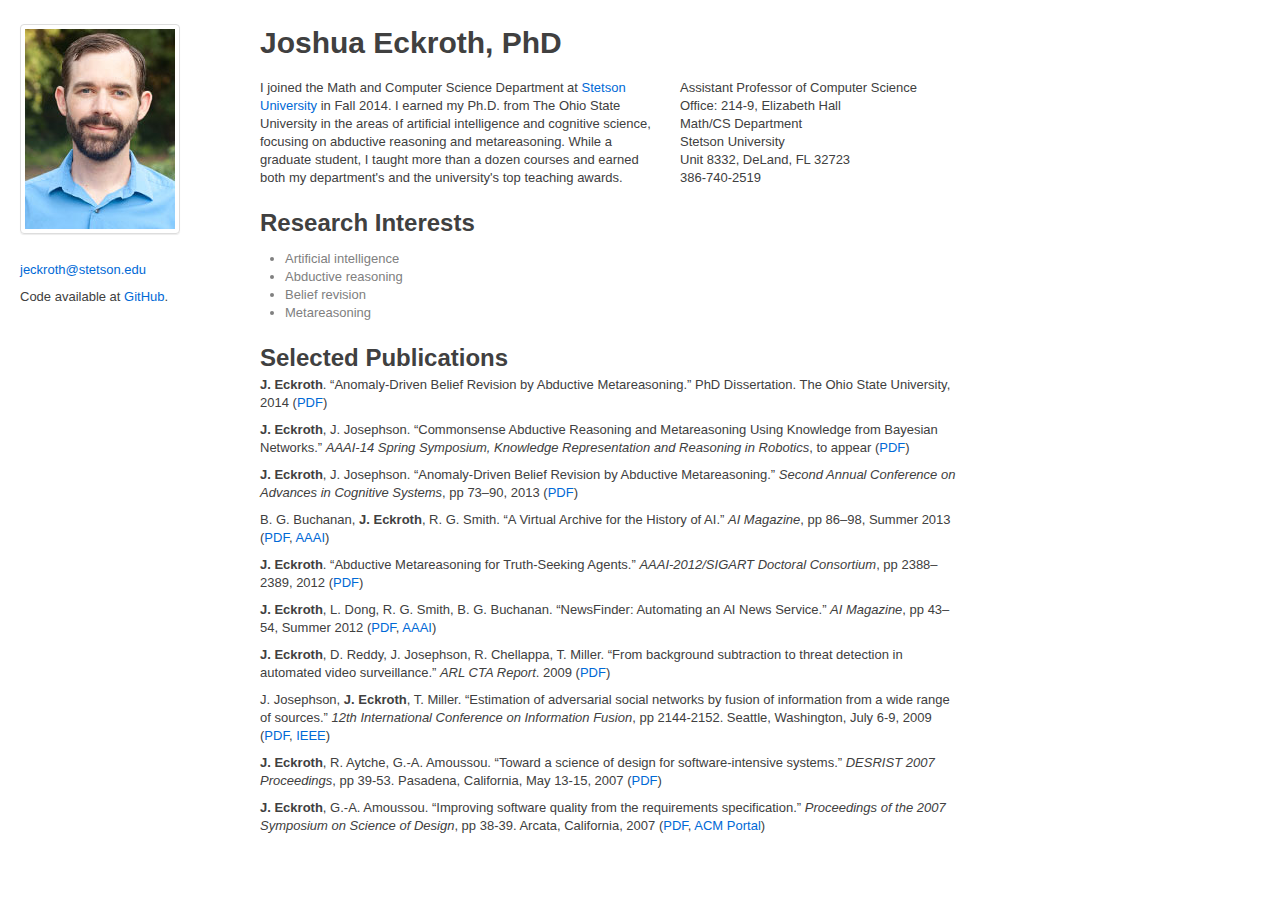
==== index.html @ 1911778b "First version, mostly copied from grad-website." ====
<!DOCTYPE HTML PUBLIC "-//W3C//DTD HTML 4.01 Transitional//EN" "http://www.w3.org/TR/html4/loose.dtd">
<html>
  <head>
    <meta http-equiv="Content-Type" content="text/html; charset=iso-8859-15">
    <meta name="google-site-verification" content="7IxbOrfcVsmC3VvO97xg_3MfYX0-jWAUbtTDdzuDszA" />
    <link rel="stylesheet" type="text/css" href="bootstrap-1.4.0.min.css" />
    <title>Joshua Eckroth, PhD</title>
  </head>
  <body style="padding-top: 15px;">
    <div class="container-fluid">
      <div class="sidebar">
        <p>
          <ul class="media-grid">
            <li>
              <a href="#">
                <img src="joshua-eckroth.jpg" width="150" height="200"
                     alt="Joshua Eckroth" title="Joshua Eckroth" />
              </a>
            </li>
          </ul>
        </p>
        <address>
          <p>
            <a href="mailto:jeckroth@stetson.edu">jeckroth@stetson.edu</a>
          </p>
          <p>
            Code available at <a href="http://www.github.com/joshuaeckroth">GitHub</a>.
          </p>
        </address>
      </div>
      <div class="content">
        <div class="row">
          <div class="span12" style="padding-top: 10px;">
            <h1>Joshua Eckroth, PhD</h1>
          </div>
        </div>
        <div class="row">
          <div class="span7">
            <p>
              I joined the Math and Computer Science Department
              at <a href="http://www.stetson.edu">Stetson
              University</a> in Fall 2014. I earned my Ph.D. from
              The Ohio State University in the areas of artificial
              intelligence and cognitive science, focusing on
              abductive reasoning and metareasoning. While a graduate
              student, I taught more than a dozen courses and earned
              both my department's and the university's top teaching
              awards.
            </p>
          </div>
          <div class="span5">
            <address>
              Assistant Professor of Computer Science<br/>
              Office: 214-9, Elizabeth Hall<br/>
              Math/CS Department<br/>
              Stetson University<br/>
              Unit 8332, DeLand, FL 32723<br/>
              386-740-2519
            </address>
          </div>
        </div>
        <div class="row">
          <div class="span12">
            <h2>Research Interests</h2>
            <p>
              <ul>
                <li>Artificial intelligence</li>
                <li>Abductive reasoning</li>
                <li>Belief revision</li>
                <li>Metareasoning</li>
              </ul>
            </p>
          </div>
        </div>
        <div class="row">
          <div class="span12">
            <h2>Selected Publications</h2>
            <p>
              <b>J. Eckroth</b>. &ldquo;Anomaly-Driven Belief Revision
              by Abductive Metareasoning.&rdquo; PhD Dissertation. The
              Ohio State University, 2014
              (<a href="eckroth-thesis.pdf">PDF</a>)
            </p>
            <p>
              <b>J. Eckroth</b>, J. Josephson. &ldquo;Commonsense
              Abductive Reasoning and Metareasoning Using Knowledge
              from Bayesian Networks.&rdquo; <i>AAAI-14 Spring
              Symposium, Knowledge Representation and Reasoning in
              Robotics</i>, to appear (<a href="eckroth-aaai-2014-spring-symposium.pdf">PDF</a>)
            </p>
            <p>
              <b>J. Eckroth</b>, J. Josephson. &ldquo;Anomaly-Driven
              Belief Revision by Abductive
              Metareasoning.&rdquo; <i>Second Annual Conference on
              Advances in Cognitive Systems</i>, pp 73&ndash;90, 2013 (<a href="http://www.cogsys.org/papers/2013conference45.pdf">PDF</a>)
            </p>
            <p>
              B. G. Buchanan, <b>J. Eckroth</b>, R. G. Smith. &ldquo;A
              Virtual Archive for the History of AI.&rdquo; <i>AI
              Magazine</i>, pp 86&ndash;98, Summer 2013 (<a href="buchanan-et-al-2013.pdf" title="PDF">PDF</a>, <a href="http://www.aaai.org/ojs/index.php/aimagazine/article/view/2455">AAAI</a>)
            </p>
            <p>
              <b>J. Eckroth</b>. &ldquo;Abductive Metareasoning for
              Truth-Seeking Agents.&rdquo; <i>AAAI-2012/SIGART
              Doctoral Consortium</i>, pp 2388&ndash;2389, 2012
              (<a href="eckroth-dc-2012.pdf">PDF</a>)
            </p>
            <p>
              <b>J. Eckroth</b>, L. Dong, R. G. Smith,
              B. G. Buchanan. &ldquo;NewsFinder: Automating an AI News
              Service.&rdquo; <i>AI Magazine</i>, pp 43&ndash;54, Summer 2012 (<a href="eckroth-et-al-2012.pdf" title="PDF">PDF</a>, <a href="http://aaai.org/ojs/index.php/aimagazine/article/view/2406">AAAI</a>)
            </p>
            <p>
              <b>J. Eckroth</b>, D. Reddy, J. Josephson, R. Chellappa,
              T. Miller. &ldquo;From background subtraction to threat detection
              in automated video surveillance.&rdquo; <i>ARL CTA Report</i>. 2009
              (<a href="eckroth-et-al-2009-draft.pdf"
                  title="PDF">PDF</a>)
            </p>
            <p>
              J. Josephson, <b>J. Eckroth</b>,
              T. Miller. &ldquo;Estimation of adversarial social networks
              by fusion of information from a wide range of
              sources.&rdquo; <i>12th International Conference on
                Information Fusion</i>, pp 2144-2152. Seattle, Washington,
              July 6-9, 2009 (<a href="josephson-et-al-2009.pdf"
                                 title="PDF">PDF</a>, <a href="http://ieeexplore.ieee.org/xpl/freeabs_all.jsp?arnumber=5203862">IEEE</a>)

            </p>
            <p>
              <b>J. Eckroth</b>, R. Aytche, G.-A. Amoussou. &ldquo;Toward
              a science of design for software-intensive
              systems.&rdquo; <i>DESRIST 2007 Proceedings</i>, pp
              39-53. Pasadena, California, May 13-15, 2007
              (<a href="eckroth-et-al-2007.pdf" title="PDF">PDF</a>)
            </p>
            <p>
              <b>J. Eckroth</b>, G.-A. Amoussou. &ldquo;Improving software
              quality from the requirements
              specification.&rdquo; <i>Proceedings of the 2007 Symposium
                on Science of Design</i>, pp 38-39. Arcata, California, 2007
              (<a href="eckroth-amoussou-2007.pdf"
                  title="PDF">PDF</a>, <a href="http://portal.acm.org/citation.cfm?id=1496651">ACM
                Portal</a>)
            </p>
          </div>
        </div>
      </div>
    </div>
  </body>
  <script>
  (function(i,s,o,g,r,a,m){i['GoogleAnalyticsObject']=r;i[r]=i[r]||function(){
  (i[r].q=i[r].q||[]).push(arguments)},i[r].l=1*new Date();a=s.createElement(o),
  m=s.getElementsByTagName(o)[0];a.async=1;a.src=g;m.parentNode.insertBefore(a,m)
  })(window,document,'script','//www.google-analytics.com/analytics.js','ga');

  ga('create', 'UA-23971505-7', 'ohio-state.edu');
  ga('send', 'pageview');

  </script>
</html>
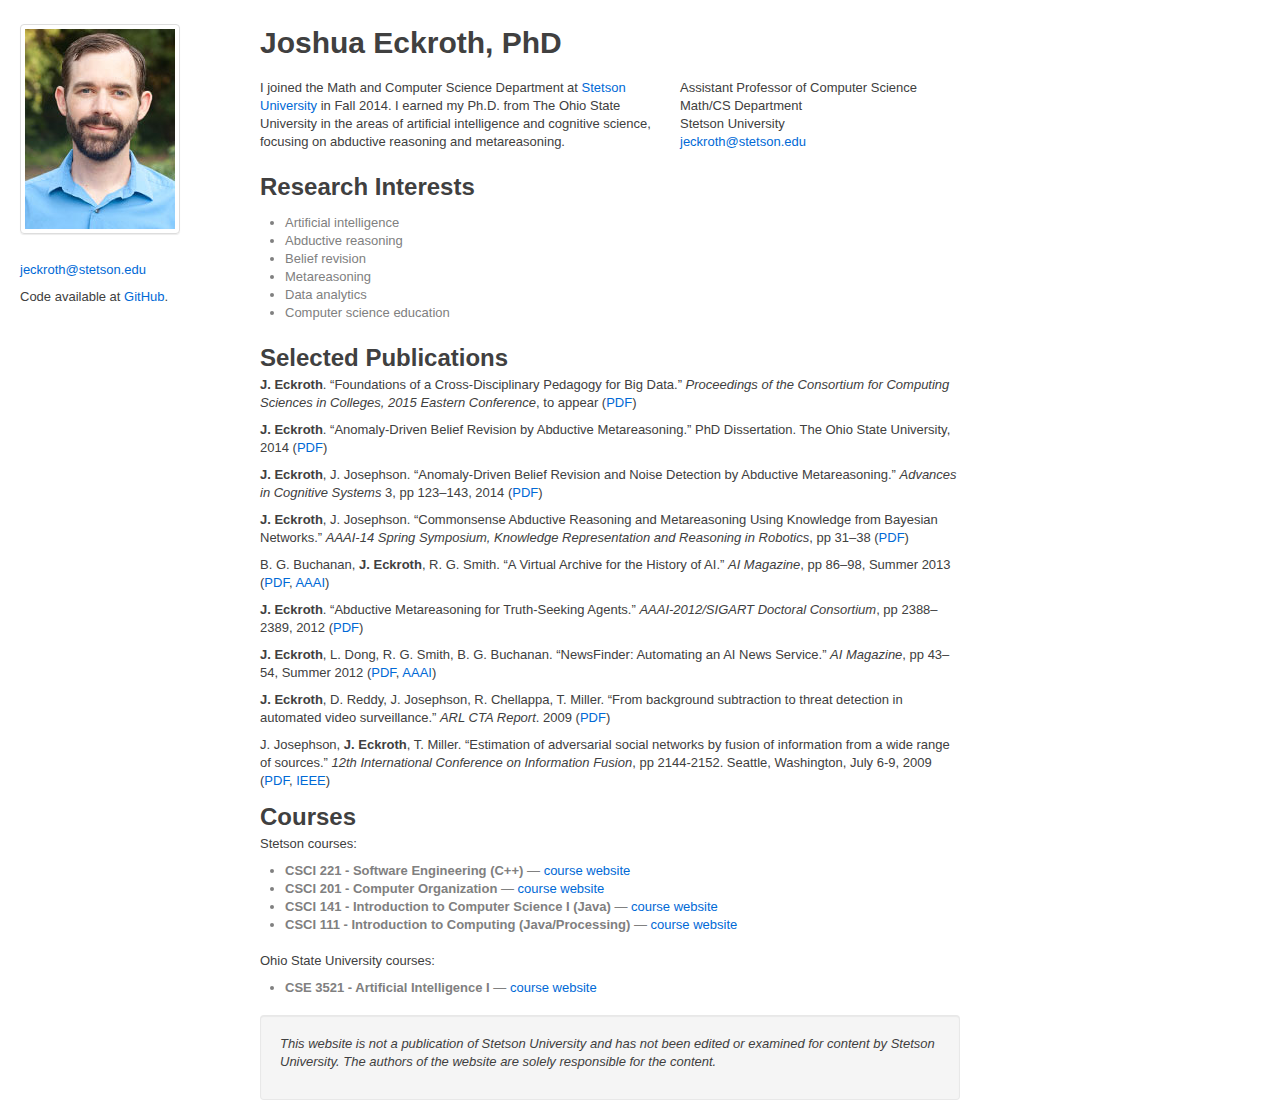
==== commit c951fbee: "Updated text, added new papers, linked courses" ====
--- a/index.html
+++ b/index.html
@@ -3,6 +3,7 @@
   <head>
     <meta http-equiv="Content-Type" content="text/html; charset=iso-8859-15">
     <meta name="google-site-verification" content="7IxbOrfcVsmC3VvO97xg_3MfYX0-jWAUbtTDdzuDszA" />
+    <link rel="stylesheet" href="https://maxcdn.bootstrapcdn.com/bootstrap/3.3.5/css/bootstrap.min.css">
     <link rel="stylesheet" type="text/css" href="bootstrap-1.4.0.min.css" />
     <title>Joshua Eckroth, PhD</title>
   </head>
@@ -42,20 +43,15 @@
               University</a> in Fall 2014. I earned my Ph.D. from
               The Ohio State University in the areas of artificial
               intelligence and cognitive science, focusing on
-              abductive reasoning and metareasoning. While a graduate
-              student, I taught more than a dozen courses and earned
-              both my department's and the university's top teaching
-              awards.
+              abductive reasoning and metareasoning.
             </p>
           </div>
           <div class="span5">
             <address>
               Assistant Professor of Computer Science<br/>
-              Office: 214-9, Elizabeth Hall<br/>
               Math/CS Department<br/>
               Stetson University<br/>
-              Unit 8332, DeLand, FL 32723<br/>
-              386-740-2519
+              <a href="mailto:jeckroth@stetson.edu">jeckroth@stetson.edu</a>
             </address>
           </div>
         </div>
@@ -68,6 +64,8 @@
                 <li>Abductive reasoning</li>
                 <li>Belief revision</li>
                 <li>Metareasoning</li>
+                <li>Data analytics</li>
+                <li>Computer science education</li>
               </ul>
             </p>
           </div>
@@ -75,6 +73,14 @@
         <div class="row">
           <div class="span12">
             <h2>Selected Publications</h2>
+            <p>
+              <b>J. Eckroth</b>. &ldquo;Foundations of a
+              Cross-Disciplinary Pedagogy for Big
+              Data.&rdquo; <i>Proceedings of the Consortium for
+              Computing Sciences in Colleges, 2015 Eastern
+              Conference</i>, to appear
+              (<a href="eckroth-big-data-pedagogy-ccsc-eastern-2015-final.pdf">PDF</a>)
+            </p>
             <p>
               <b>J. Eckroth</b>. &ldquo;Anomaly-Driven Belief Revision
               by Abductive Metareasoning.&rdquo; PhD Dissertation. The
@@ -82,18 +88,26 @@
               (<a href="eckroth-thesis.pdf">PDF</a>)
             </p>
             <p>
+              <b>J. Eckroth</b>, J. Josephson. &ldquo;Anomaly-Driven
+              Belief Revision and Noise Detection by Abductive
+              Metareasoning.&rdquo; <i>Advances in Cognitive
+              Systems</i> 3, pp 123&ndash;143, 2014 (<a href="http://cogsys.org/pdf/paper-9-3-24.pdf">PDF</a>)
+            </p>
+            <p>
               <b>J. Eckroth</b>, J. Josephson. &ldquo;Commonsense
               Abductive Reasoning and Metareasoning Using Knowledge
               from Bayesian Networks.&rdquo; <i>AAAI-14 Spring
               Symposium, Knowledge Representation and Reasoning in
-              Robotics</i>, to appear (<a href="eckroth-aaai-2014-spring-symposium.pdf">PDF</a>)
-            </p>
+              Robotics</i>, pp 31&ndash;38 (<a href="eckroth-aaai-2014-spring-symposium.pdf">PDF</a>)
+            </p>
+            <!--
             <p>
               <b>J. Eckroth</b>, J. Josephson. &ldquo;Anomaly-Driven
               Belief Revision by Abductive
               Metareasoning.&rdquo; <i>Second Annual Conference on
               Advances in Cognitive Systems</i>, pp 73&ndash;90, 2013 (<a href="http://www.cogsys.org/papers/2013conference45.pdf">PDF</a>)
             </p>
+            -->
             <p>
               B. G. Buchanan, <b>J. Eckroth</b>, R. G. Smith. &ldquo;A
               Virtual Archive for the History of AI.&rdquo; <i>AI
@@ -127,6 +141,7 @@
                                  title="PDF">PDF</a>, <a href="http://ieeexplore.ieee.org/xpl/freeabs_all.jsp?arnumber=5203862">IEEE</a>)
 
             </p>
+            <!--
             <p>
               <b>J. Eckroth</b>, R. Aytche, G.-A. Amoussou. &ldquo;Toward
               a science of design for software-intensive
@@ -143,6 +158,40 @@
                   title="PDF">PDF</a>, <a href="http://portal.acm.org/citation.cfm?id=1496651">ACM
                 Portal</a>)
             </p>
+            -->
+          </div>
+        </div>
+        <div class="row">
+          <div class="span12">
+            <h2>Courses</h2>
+            <p>
+              Stetson courses:
+              <ul>
+                <li><b>CSCI 221 - Software Engineering (C++)</b> &mdash; <a href="http://csci221.artifice.cc">course website</a></li>
+                <li><b>CSCI 201 - Computer Organization</b> &mdash; <a href="http://csci201.artifice.cc">course website</a></li>
+                <li><b>CSCI 141 - Introduction to Computer Science I (Java)</b> &mdash; <a href="http://csci141.artifice.cc">course website</a></li>
+                <li><b>CSCI 111 - Introduction to Computing (Java/Processing)</b> &mdash; <a href="http://csci111.artifice.cc">course website</a></li>
+              </ul>
+            </p>
+            <p>
+              Ohio State University courses:
+              <ul>
+                <li><b>CSE 3521 - Artificial Intelligence I</b> &mdash; <a href="http://cse3521.artifice.cc">course website</a></li>
+              </ul>
+            </p>
+          </div>
+        </div>
+
+        <div class="row">
+          <div class="span12">
+            <div class="well">
+              <p>
+                <i>This website is not a publication of Stetson
+                  University and has not been edited or examined for
+                  content by Stetson University. The authors of the
+                  website are solely responsible for the content.</i>
+              </p>
+            </div>
           </div>
         </div>
       </div>
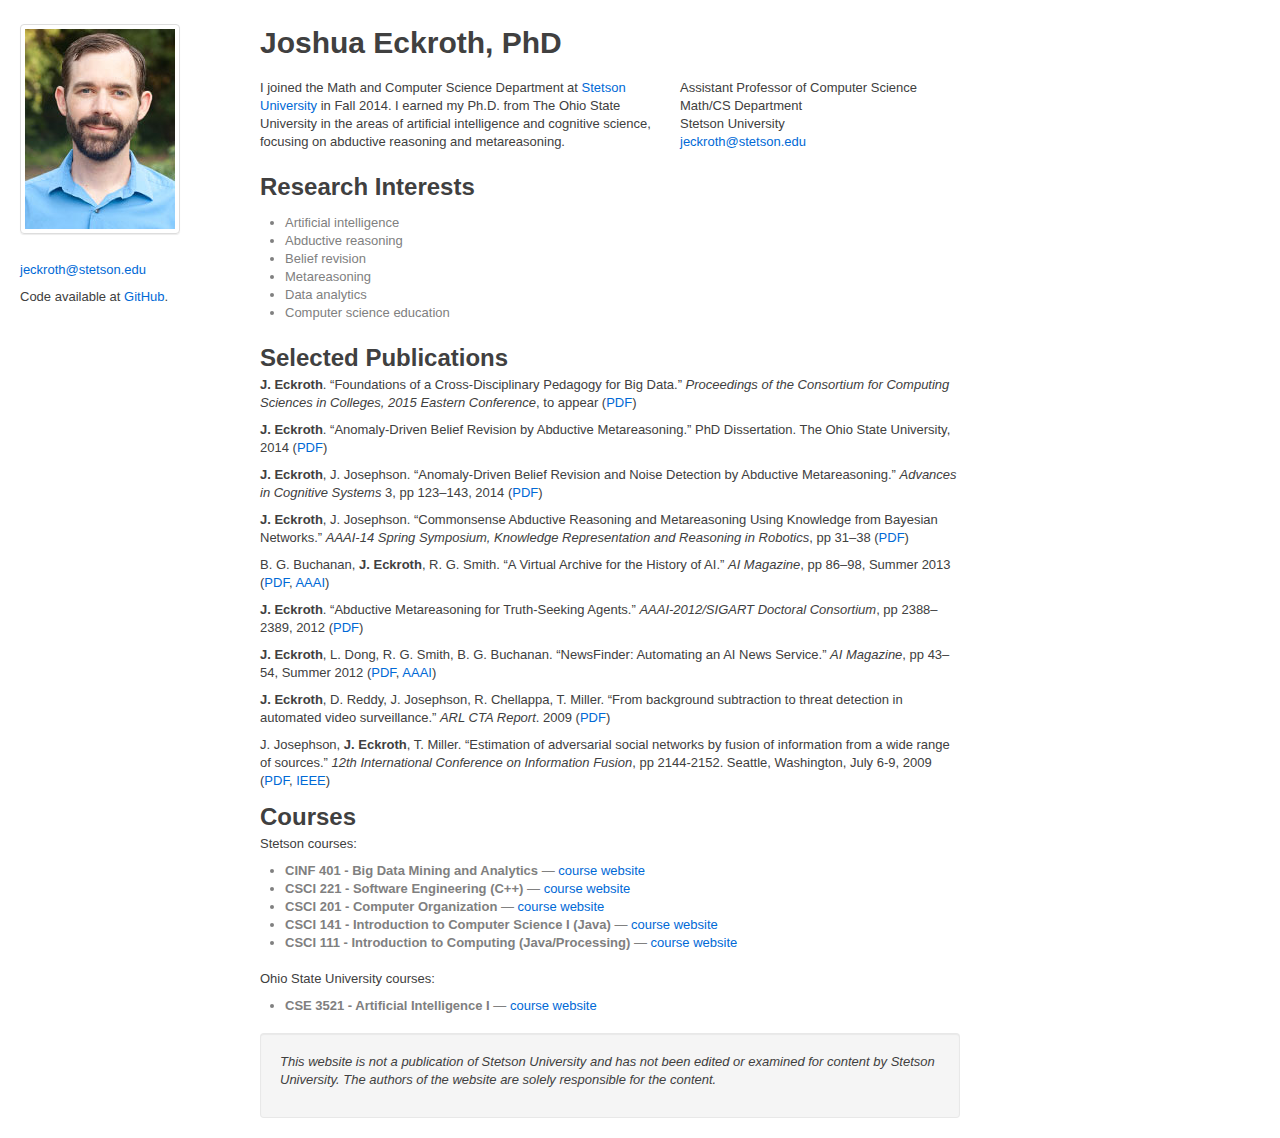
==== commit 508dd82e: "Added big data course link" ====
--- a/index.html
+++ b/index.html
@@ -167,6 +167,7 @@
             <p>
               Stetson courses:
               <ul>
+                <li><b>CINF 401 - Big Data Mining and Analytics</b> &mdash; <a href="http://cinf401.artifice.cc">course website</a></li>
                 <li><b>CSCI 221 - Software Engineering (C++)</b> &mdash; <a href="http://csci221.artifice.cc">course website</a></li>
                 <li><b>CSCI 201 - Computer Organization</b> &mdash; <a href="http://csci201.artifice.cc">course website</a></li>
                 <li><b>CSCI 141 - Introduction to Computer Science I (Java)</b> &mdash; <a href="http://csci141.artifice.cc">course website</a></li>
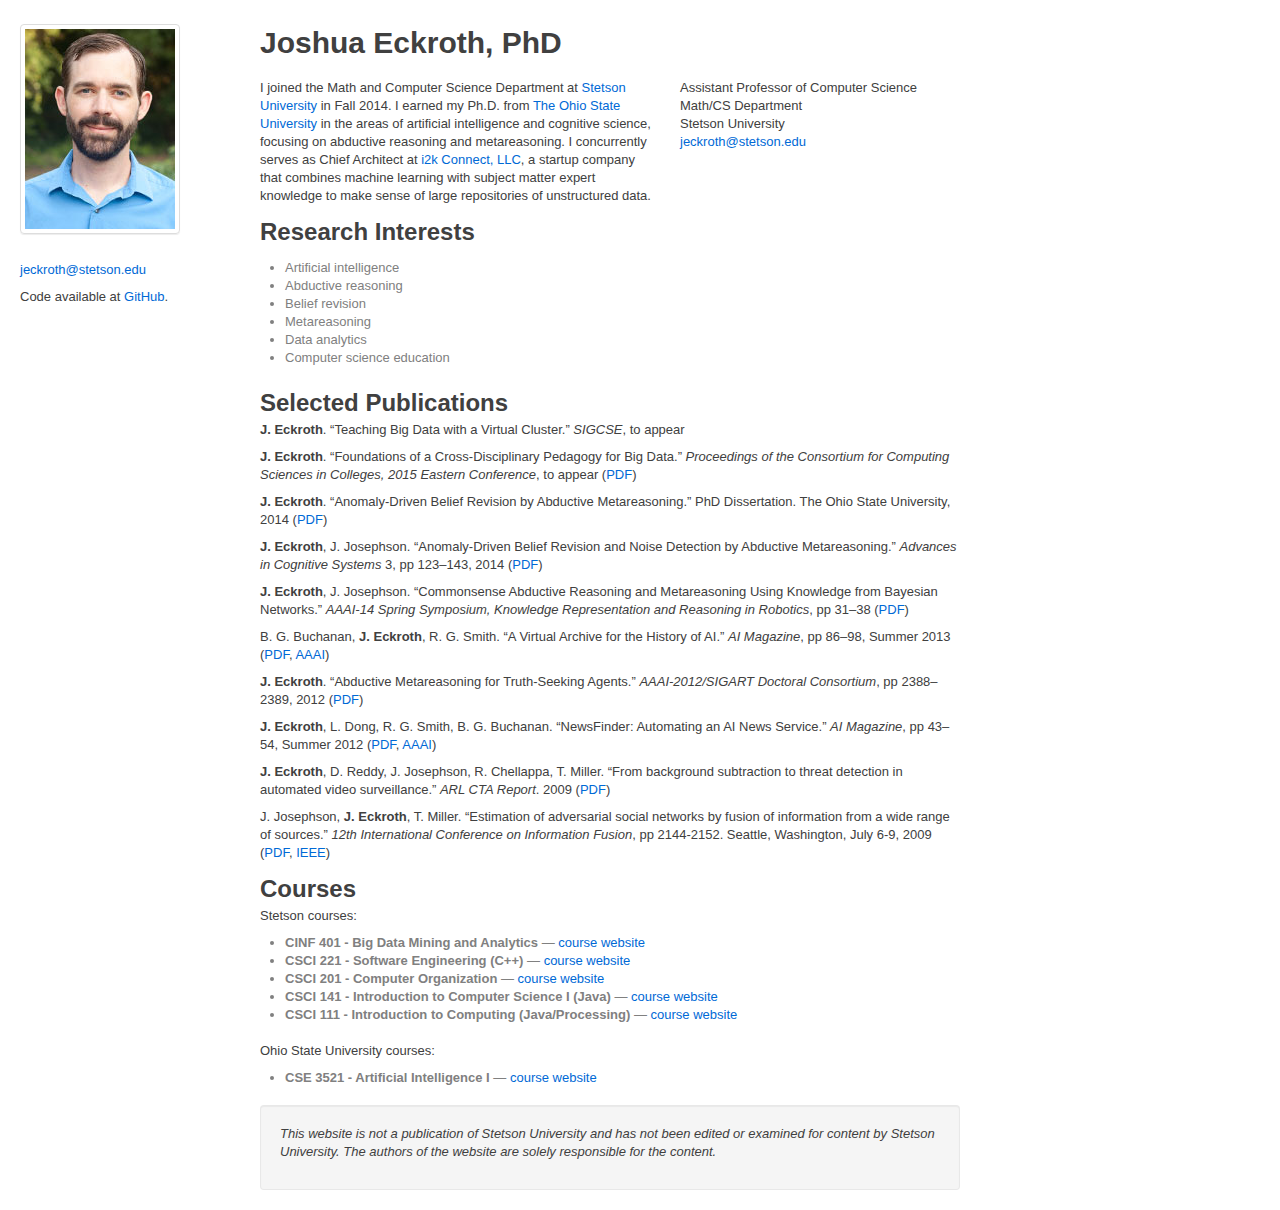
==== commit b4b0b8bb: "Modified bio (added i2kconnect), added SIGCSE 2016" ====
--- a/index.html
+++ b/index.html
@@ -40,10 +40,15 @@
             <p>
               I joined the Math and Computer Science Department
               at <a href="http://www.stetson.edu">Stetson
-              University</a> in Fall 2014. I earned my Ph.D. from
-              The Ohio State University in the areas of artificial
-              intelligence and cognitive science, focusing on
-              abductive reasoning and metareasoning.
+              University</a> in Fall 2014. I earned my
+              Ph.D. from <a href="http://www.osu.edu">The Ohio State
+              University</a> in the areas of artificial intelligence
+              and cognitive science, focusing on abductive reasoning
+              and metareasoning. I concurrently serves as Chief
+              Architect at <a href="http://www.i2kconnect.com">i2k
+              Connect, LLC</a>, a startup company that combines
+              machine learning with subject matter expert knowledge to
+              make sense of large repositories of unstructured data.
             </p>
           </div>
           <div class="span5">
@@ -74,6 +79,10 @@
           <div class="span12">
             <h2>Selected Publications</h2>
             <p>
+              <b>J. Eckroth</b>. &ldquo;Teaching Big Data with a
+              Virtual Cluster.&rdquo; <i>SIGCSE</i>, to appear
+            </p>
+            <p>
               <b>J. Eckroth</b>. &ldquo;Foundations of a
               Cross-Disciplinary Pedagogy for Big
               Data.&rdquo; <i>Proceedings of the Consortium for
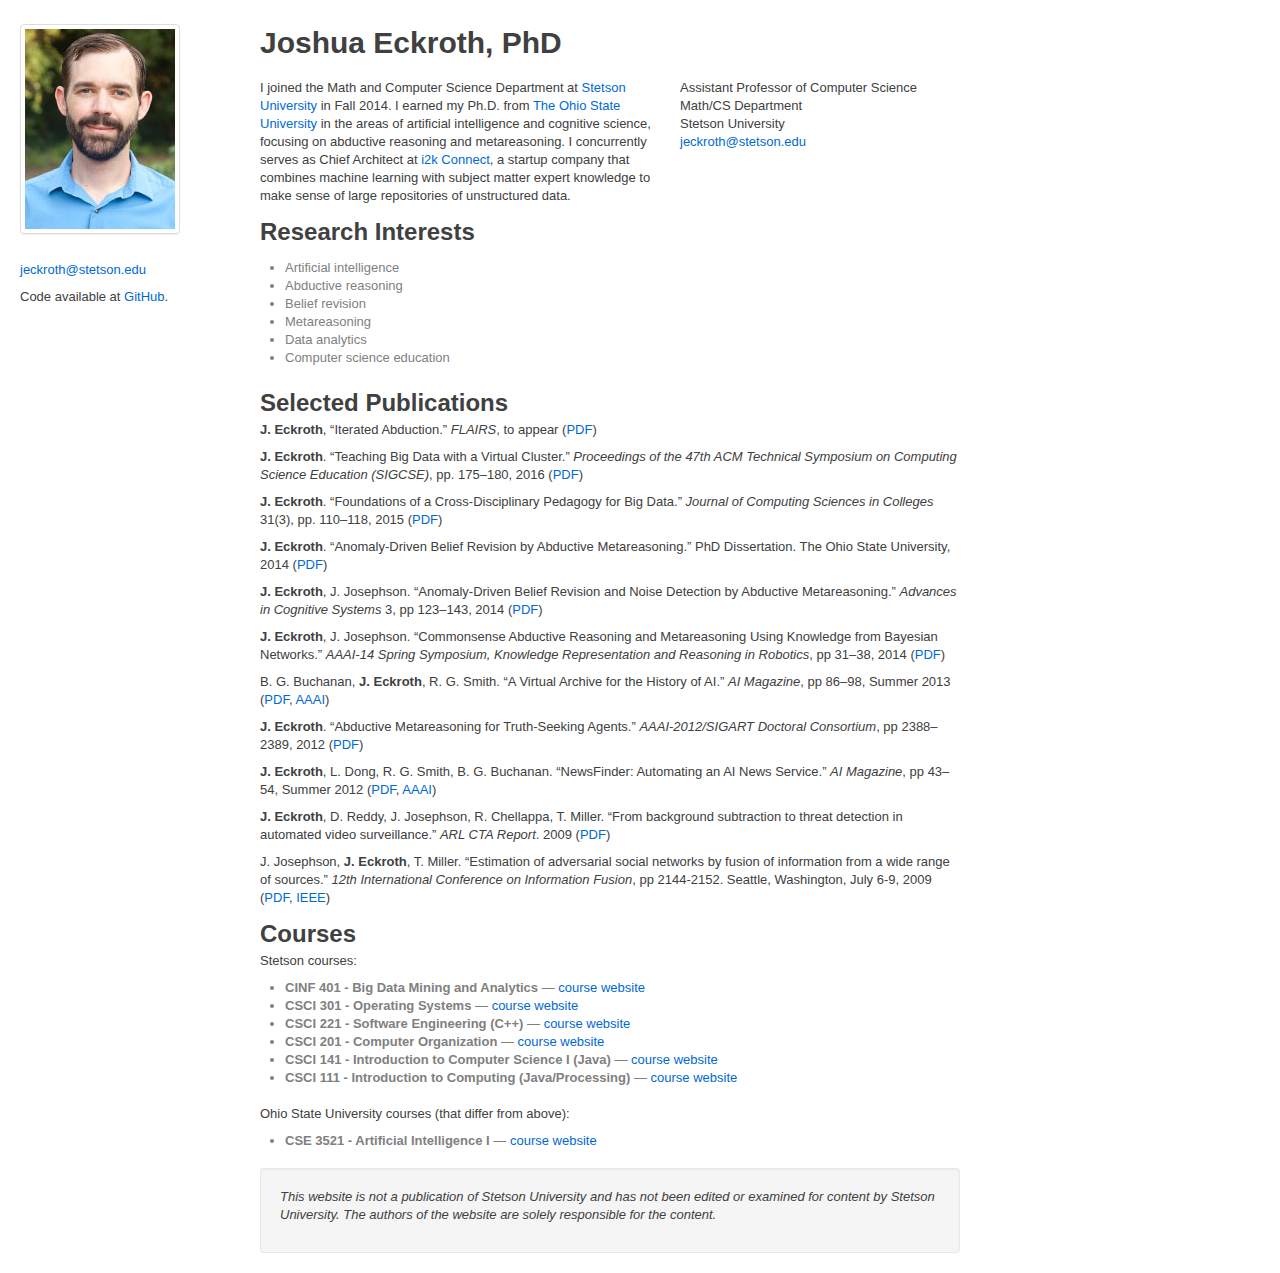
==== commit 19f050c8: "Updates" ====
--- a/index.html
+++ b/index.html
@@ -46,7 +46,7 @@
               and cognitive science, focusing on abductive reasoning
               and metareasoning. I concurrently serves as Chief
               Architect at <a href="http://www.i2kconnect.com">i2k
-              Connect, LLC</a>, a startup company that combines
+              Connect</a>, a startup company that combines
               machine learning with subject matter expert knowledge to
               make sense of large repositories of unstructured data.
             </p>
@@ -79,15 +79,18 @@
           <div class="span12">
             <h2>Selected Publications</h2>
             <p>
+              <b>J. Eckroth</b>, &ldquo;Iterated Abduction.&rdquo; <i>FLAIRS</i>, to appear
+              (<a href="eckroth-iterated-abduction-flairs-29.pdf">PDF</a>)
+            </p>
+            <p>
               <b>J. Eckroth</b>. &ldquo;Teaching Big Data with a
-              Virtual Cluster.&rdquo; <i>SIGCSE</i>, to appear
+              Virtual Cluster.&rdquo; <i>Proceedings of the 47th ACM Technical Symposium on Computing Science Education (SIGCSE)</i>, pp. 175&ndash;180, 2016
+              (<a href="eckroth-sigcse-2016.pdf">PDF</a>)
             </p>
             <p>
               <b>J. Eckroth</b>. &ldquo;Foundations of a
               Cross-Disciplinary Pedagogy for Big
-              Data.&rdquo; <i>Proceedings of the Consortium for
-              Computing Sciences in Colleges, 2015 Eastern
-              Conference</i>, to appear
+              Data.&rdquo; <i>Journal of Computing Sciences in Colleges</i> 31(3), pp. 110&ndash;118, 2015
               (<a href="eckroth-big-data-pedagogy-ccsc-eastern-2015-final.pdf">PDF</a>)
             </p>
             <p>
@@ -107,7 +110,7 @@
               Abductive Reasoning and Metareasoning Using Knowledge
               from Bayesian Networks.&rdquo; <i>AAAI-14 Spring
               Symposium, Knowledge Representation and Reasoning in
-              Robotics</i>, pp 31&ndash;38 (<a href="eckroth-aaai-2014-spring-symposium.pdf">PDF</a>)
+              Robotics</i>, pp 31&ndash;38, 2014 (<a href="eckroth-aaai-2014-spring-symposium.pdf">PDF</a>)
             </p>
             <!--
             <p>
@@ -177,6 +180,7 @@
               Stetson courses:
               <ul>
                 <li><b>CINF 401 - Big Data Mining and Analytics</b> &mdash; <a href="http://cinf401.artifice.cc">course website</a></li>
+                <li><b>CSCI 301 - Operating Systems</b> &mdash; <a href="https://trello.com/b/Ko9BW0qb/csci-301-spring-2016">course website</a></li>
                 <li><b>CSCI 221 - Software Engineering (C++)</b> &mdash; <a href="http://csci221.artifice.cc">course website</a></li>
                 <li><b>CSCI 201 - Computer Organization</b> &mdash; <a href="http://csci201.artifice.cc">course website</a></li>
                 <li><b>CSCI 141 - Introduction to Computer Science I (Java)</b> &mdash; <a href="http://csci141.artifice.cc">course website</a></li>
@@ -184,7 +188,7 @@
               </ul>
             </p>
             <p>
-              Ohio State University courses:
+              Ohio State University courses (that differ from above):
               <ul>
                 <li><b>CSE 3521 - Artificial Intelligence I</b> &mdash; <a href="http://cse3521.artifice.cc">course website</a></li>
               </ul>
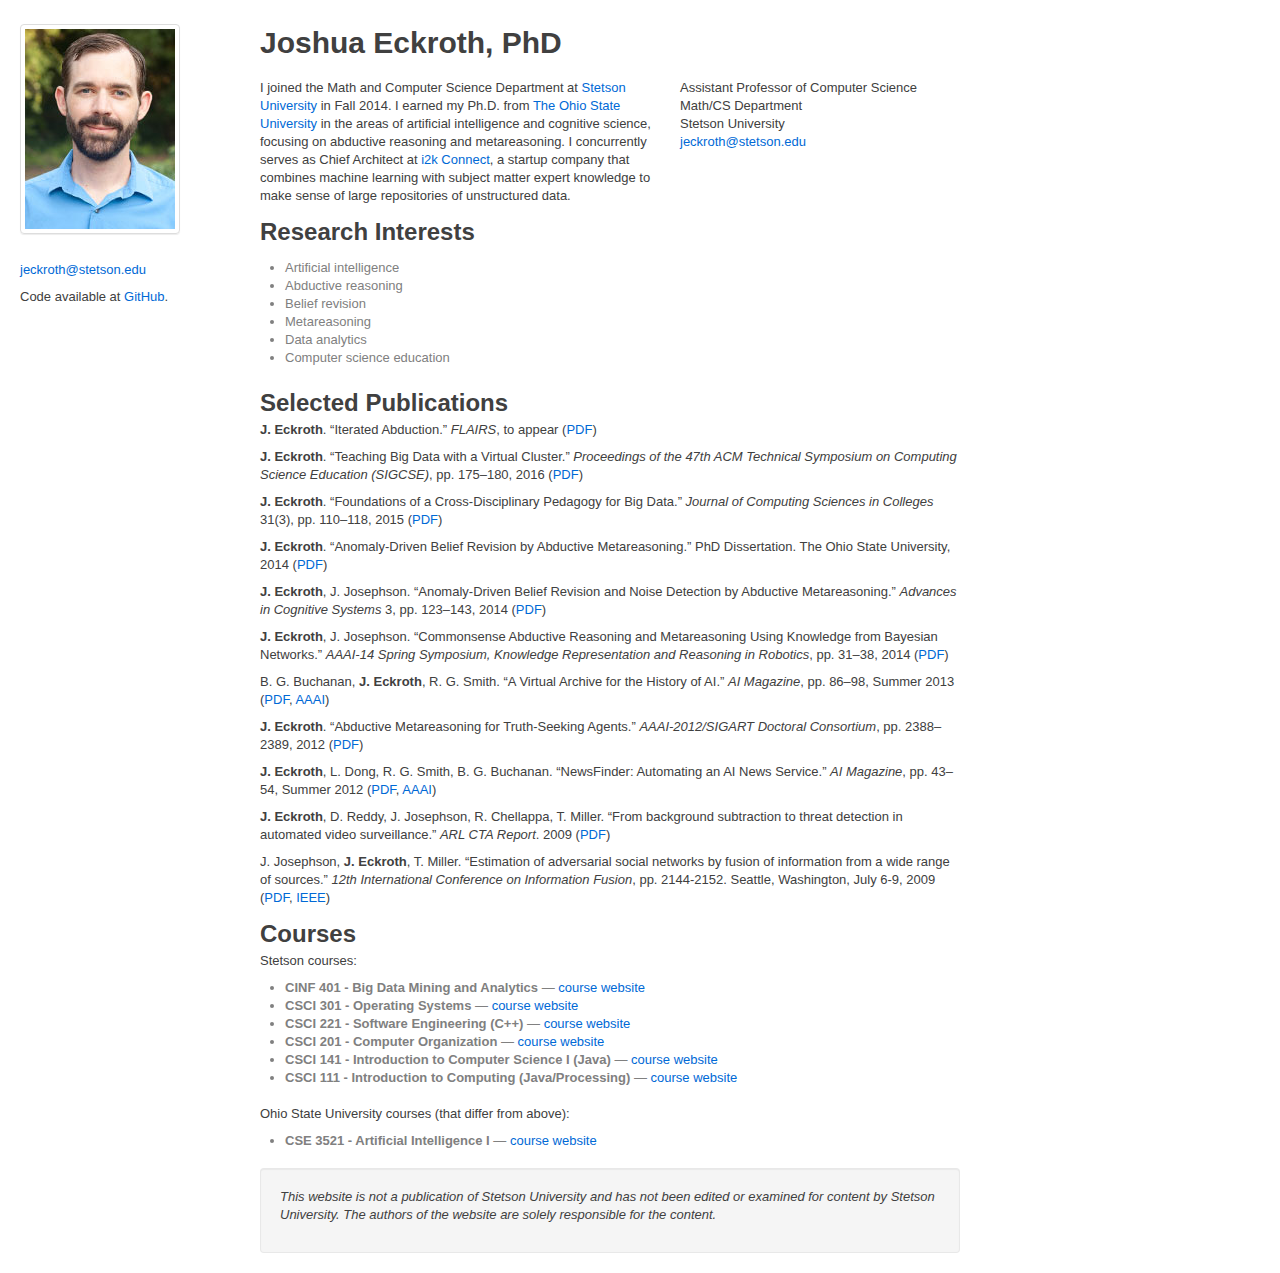
==== commit 2432adaa: "Typos" ====
--- a/index.html
+++ b/index.html
@@ -79,7 +79,7 @@
           <div class="span12">
             <h2>Selected Publications</h2>
             <p>
-              <b>J. Eckroth</b>, &ldquo;Iterated Abduction.&rdquo; <i>FLAIRS</i>, to appear
+              <b>J. Eckroth</b>. &ldquo;Iterated Abduction.&rdquo; <i>FLAIRS</i>, to appear
               (<a href="eckroth-iterated-abduction-flairs-29.pdf">PDF</a>)
             </p>
             <p>
@@ -103,38 +103,38 @@
               <b>J. Eckroth</b>, J. Josephson. &ldquo;Anomaly-Driven
               Belief Revision and Noise Detection by Abductive
               Metareasoning.&rdquo; <i>Advances in Cognitive
-              Systems</i> 3, pp 123&ndash;143, 2014 (<a href="http://cogsys.org/pdf/paper-9-3-24.pdf">PDF</a>)
+              Systems</i> 3, pp. 123&ndash;143, 2014 (<a href="http://cogsys.org/pdf/paper-9-3-24.pdf">PDF</a>)
             </p>
             <p>
               <b>J. Eckroth</b>, J. Josephson. &ldquo;Commonsense
               Abductive Reasoning and Metareasoning Using Knowledge
               from Bayesian Networks.&rdquo; <i>AAAI-14 Spring
               Symposium, Knowledge Representation and Reasoning in
-              Robotics</i>, pp 31&ndash;38, 2014 (<a href="eckroth-aaai-2014-spring-symposium.pdf">PDF</a>)
+              Robotics</i>, pp. 31&ndash;38, 2014 (<a href="eckroth-aaai-2014-spring-symposium.pdf">PDF</a>)
             </p>
             <!--
             <p>
               <b>J. Eckroth</b>, J. Josephson. &ldquo;Anomaly-Driven
               Belief Revision by Abductive
               Metareasoning.&rdquo; <i>Second Annual Conference on
-              Advances in Cognitive Systems</i>, pp 73&ndash;90, 2013 (<a href="http://www.cogsys.org/papers/2013conference45.pdf">PDF</a>)
+              Advances in Cognitive Systems</i>, pp. 73&ndash;90, 2013 (<a href="http://www.cogsys.org/papers/2013conference45.pdf">PDF</a>)
             </p>
             -->
             <p>
               B. G. Buchanan, <b>J. Eckroth</b>, R. G. Smith. &ldquo;A
               Virtual Archive for the History of AI.&rdquo; <i>AI
-              Magazine</i>, pp 86&ndash;98, Summer 2013 (<a href="buchanan-et-al-2013.pdf" title="PDF">PDF</a>, <a href="http://www.aaai.org/ojs/index.php/aimagazine/article/view/2455">AAAI</a>)
+              Magazine</i>, pp. 86&ndash;98, Summer 2013 (<a href="buchanan-et-al-2013.pdf" title="PDF">PDF</a>, <a href="http://www.aaai.org/ojs/index.php/aimagazine/article/view/2455">AAAI</a>)
             </p>
             <p>
               <b>J. Eckroth</b>. &ldquo;Abductive Metareasoning for
               Truth-Seeking Agents.&rdquo; <i>AAAI-2012/SIGART
-              Doctoral Consortium</i>, pp 2388&ndash;2389, 2012
+              Doctoral Consortium</i>, pp. 2388&ndash;2389, 2012
               (<a href="eckroth-dc-2012.pdf">PDF</a>)
             </p>
             <p>
               <b>J. Eckroth</b>, L. Dong, R. G. Smith,
               B. G. Buchanan. &ldquo;NewsFinder: Automating an AI News
-              Service.&rdquo; <i>AI Magazine</i>, pp 43&ndash;54, Summer 2012 (<a href="eckroth-et-al-2012.pdf" title="PDF">PDF</a>, <a href="http://aaai.org/ojs/index.php/aimagazine/article/view/2406">AAAI</a>)
+              Service.&rdquo; <i>AI Magazine</i>, pp. 43&ndash;54, Summer 2012 (<a href="eckroth-et-al-2012.pdf" title="PDF">PDF</a>, <a href="http://aaai.org/ojs/index.php/aimagazine/article/view/2406">AAAI</a>)
             </p>
             <p>
               <b>J. Eckroth</b>, D. Reddy, J. Josephson, R. Chellappa,
@@ -148,7 +148,7 @@
               T. Miller. &ldquo;Estimation of adversarial social networks
               by fusion of information from a wide range of
               sources.&rdquo; <i>12th International Conference on
-                Information Fusion</i>, pp 2144-2152. Seattle, Washington,
+                Information Fusion</i>, pp. 2144-2152. Seattle, Washington,
               July 6-9, 2009 (<a href="josephson-et-al-2009.pdf"
                                  title="PDF">PDF</a>, <a href="http://ieeexplore.ieee.org/xpl/freeabs_all.jsp?arnumber=5203862">IEEE</a>)
 
@@ -165,7 +165,7 @@
               <b>J. Eckroth</b>, G.-A. Amoussou. &ldquo;Improving software
               quality from the requirements
               specification.&rdquo; <i>Proceedings of the 2007 Symposium
-                on Science of Design</i>, pp 38-39. Arcata, California, 2007
+                on Science of Design</i>, pp. 38-39. Arcata, California, 2007
               (<a href="eckroth-amoussou-2007.pdf"
                   title="PDF">PDF</a>, <a href="http://portal.acm.org/citation.cfm?id=1496651">ACM
                 Portal</a>)
